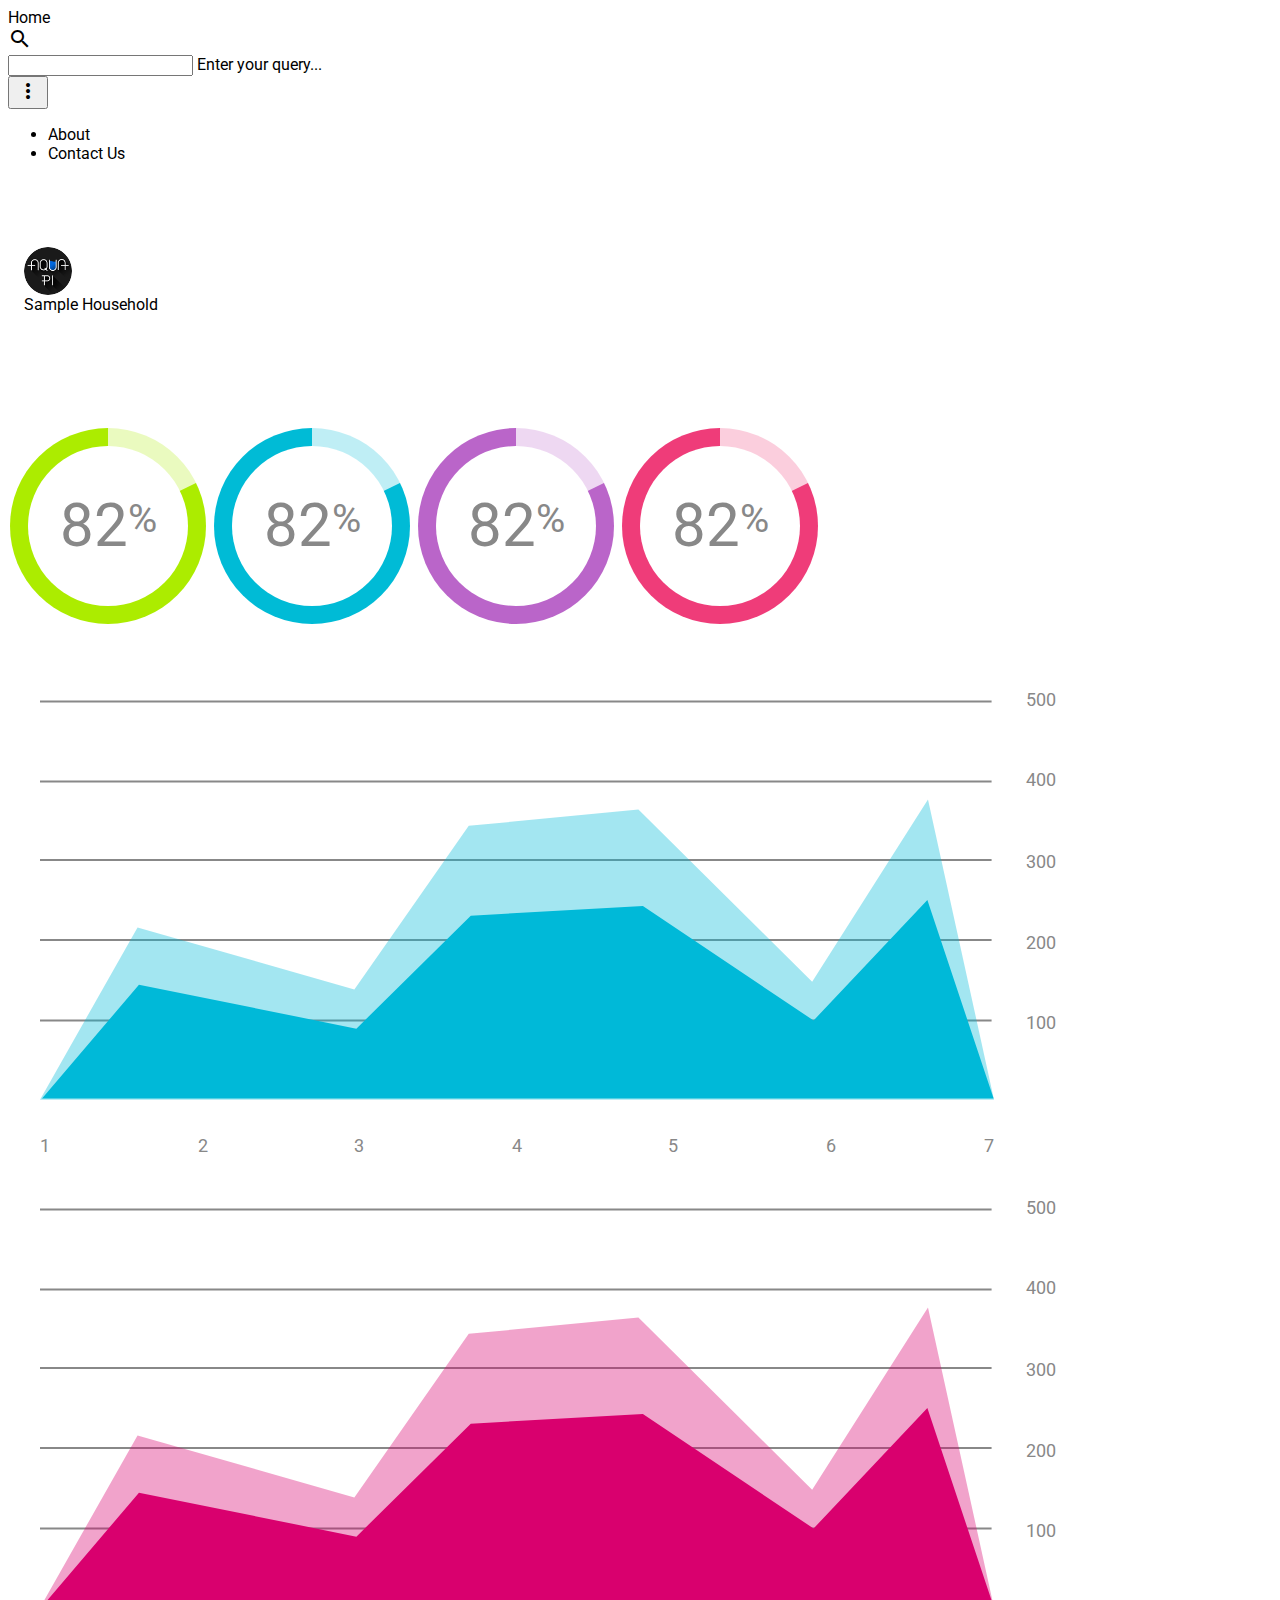
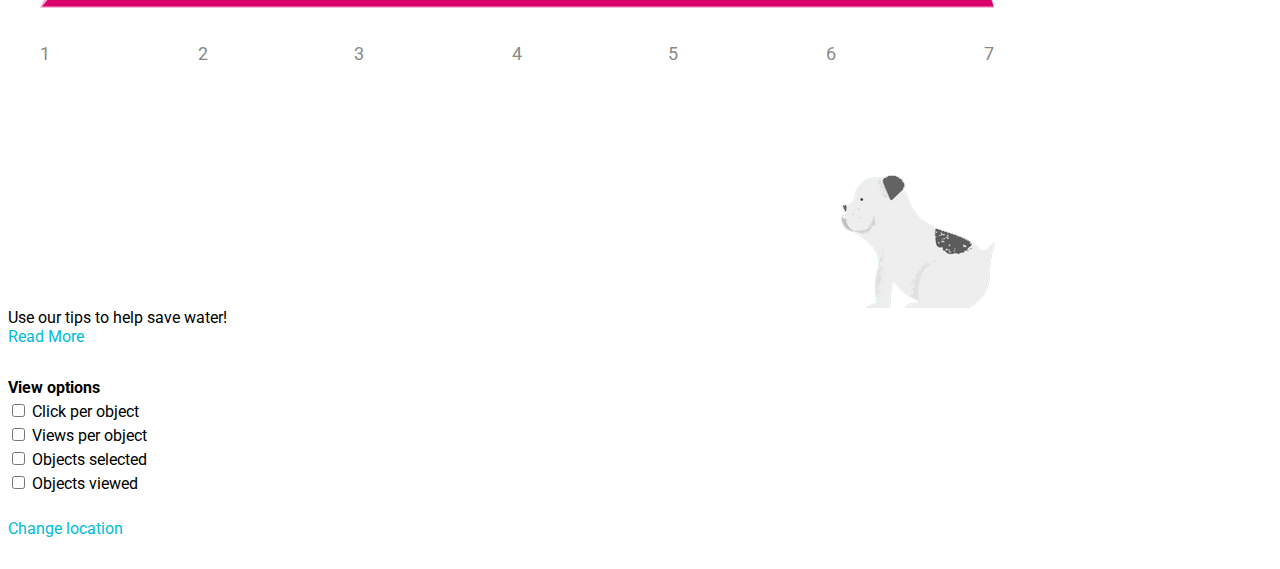
==== index.html @ ea52eded "Upload content created so far" ====
<!doctype html>
<html lang="en">
  <head>
    <meta charset="utf-8">
    <meta http-equiv="X-UA-Compatible" content="IE=edge">
    <meta name="description" content="A front-end template that helps you build fast, modern mobile web apps.">
    <meta name="viewport" content="width=device-width, initial-scale=1.0, minimum-scale=1.0">
    <title>Material Design Lite</title>

    <!-- Add to homescreen for Chrome on Android -->
    <meta name="mobile-web-app-capable" content="yes">
    <link rel="icon" sizes="192x192" href="images/android-desktop.png">

    <!-- Add to homescreen for Safari on iOS -->
    <meta name="apple-mobile-web-app-capable" content="yes">
    <meta name="apple-mobile-web-app-status-bar-style" content="black">
    <meta name="apple-mobile-web-app-title" content="Material Design Lite">
    <link rel="apple-touch-icon-precomposed" href="images/ios-desktop.png">

    <!-- Tile icon for Win8 (144x144 + tile color) -->
    <meta name="msapplication-TileImage" content="images/touch/ms-touch-icon-144x144-precomposed.png">
    <meta name="msapplication-TileColor" content="#3372DF">

    <link rel="shortcut icon" href="images/favicon.png">

    <!-- SEO: If your mobile URL is different from the desktop URL, add a canonical link to the desktop page https://developers.google.com/webmasters/smartphone-sites/feature-phones -->
    <!--
    <link rel="canonical" href="http://www.example.com/">
    -->

    <link rel="stylesheet" href="https://fonts.googleapis.com/css?family=Roboto:regular,bold,italic,thin,light,bolditalic,black,medium&amp;lang=en">
    <link rel="stylesheet" href="https://fonts.googleapis.com/icon?family=Material+Icons">
    <link rel="stylesheet" href="https://code.getmdl.io/1.3.0/material.cyan-light_blue.min.css">
    <link rel="stylesheet" href="styles.css">
    <style>
    #view-source {
      position: fixed;
      display: block;
      right: 0;
      bottom: 0;
      margin-right: 40px;
      margin-bottom: 40px;
      z-index: 900;
    }
    </style>
  </head>
  <body>
    <div class="demo-layout mdl-layout mdl-js-layout mdl-layout--fixed-drawer mdl-layout--fixed-header">
      <header class="demo-header mdl-layout__header mdl-color--grey-100 mdl-color-text--grey-600">
        <div class="mdl-layout__header-row">
          <span class="mdl-layout-title">Home</span>
          <div class="mdl-layout-spacer"></div>
          <div class="mdl-textfield mdl-js-textfield mdl-textfield--expandable">
            <label class="mdl-button mdl-js-button mdl-button--icon" for="search">
              <i class="material-icons">search</i>
            </label>
            <div class="mdl-textfield__expandable-holder">
              <input class="mdl-textfield__input" type="text" id="search">
              <label class="mdl-textfield__label" for="search">Enter your query...</label>
            </div>
          </div>
          <button class="mdl-button mdl-js-button mdl-js-ripple-effect mdl-button--icon" id="hdrbtn">
            <i class="material-icons">more_vert</i>
          </button>
          <ul class="mdl-menu mdl-js-menu mdl-js-ripple-effect mdl-menu--bottom-right" for="hdrbtn">
            <li class="mdl-menu__item">About</li>
            <li class="mdl-menu__item">Contact Us</li>
          </ul>
        </div>
      </header>
      <div class="demo-drawer mdl-layout__drawer mdl-color--blue-grey-900 mdl-color-text--blue-grey-50">
        <header class="demo-drawer-header">
          <img src="images/logo-round.png" class="demo-avatar">
          <div class="demo-avatar-dropdown">
            <span>Sample Household</span>
          </div>
        </header>
        <nav class="demo-navigation mdl-navigation mdl-color--blue-grey-800">
          <a class="mdl-navigation__link" href=""><i class="mdl-color-text--blue-grey-400 material-icons" role="presentation">home</i>Overview</a>
          <a class="mdl-navigation__link" href=""><i class="mdl-color-text--blue-grey-400 material-icons" role="presentation">inbox</i>Messages</a>
          <a class="mdl-navigation__link" href=""><i class="mdl-color-text--blue-grey-400 material-icons" role="presentation">flag</i>Updates</a>
          <div class="mdl-layout-spacer"></div>
          <a class="mdl-navigation__link" href=""><i class="mdl-color-text--blue-grey-400 material-icons" role="presentation">help_outline</i><span class="visuallyhidden">Help</span></a>
        </nav>
      </div>
      <main class="mdl-layout__content mdl-color--grey-100">
        <div class="mdl-grid demo-content">
          <div class="demo-charts mdl-color--white mdl-shadow--2dp mdl-cell mdl-cell--12-col mdl-grid">
            <svg fill="currentColor" width="200px" height="200px" viewBox="0 0 1 1" class="demo-chart mdl-cell mdl-cell--4-col mdl-cell--3-col-desktop">
              <use xlink:href="#piechart" mask="url(#piemask)" />
              <text x="0.5" y="0.5" font-family="Roboto" font-size="0.3" fill="#888" text-anchor="middle" dy="0.1">82<tspan font-size="0.2" dy="-0.07">%</tspan></text>
            </svg>
            <svg fill="currentColor" width="200px" height="200px" viewBox="0 0 1 1" class="demo-chart mdl-cell mdl-cell--4-col mdl-cell--3-col-desktop">
              <use xlink:href="#piechart" mask="url(#piemask)" />
              <text x="0.5" y="0.5" font-family="Roboto" font-size="0.3" fill="#888" text-anchor="middle" dy="0.1">82<tspan dy="-0.07" font-size="0.2">%</tspan></text>
            </svg>
            <svg fill="currentColor" width="200px" height="200px" viewBox="0 0 1 1" class="demo-chart mdl-cell mdl-cell--4-col mdl-cell--3-col-desktop">
              <use xlink:href="#piechart" mask="url(#piemask)" />
              <text x="0.5" y="0.5" font-family="Roboto" font-size="0.3" fill="#888" text-anchor="middle" dy="0.1">82<tspan dy="-0.07" font-size="0.2">%</tspan></text>
            </svg>
            <svg fill="currentColor" width="200px" height="200px" viewBox="0 0 1 1" class="demo-chart mdl-cell mdl-cell--4-col mdl-cell--3-col-desktop">
              <use xlink:href="#piechart" mask="url(#piemask)" />
              <text x="0.5" y="0.5" font-family="Roboto" font-size="0.3" fill="#888" text-anchor="middle" dy="0.1">82<tspan dy="-0.07" font-size="0.2">%</tspan></text>
            </svg>
          </div>
          <div class="demo-graphs mdl-shadow--2dp mdl-color--white mdl-cell mdl-cell--8-col">
            <svg fill="currentColor" viewBox="0 0 500 250" class="demo-graph">
              <use xlink:href="#chart" />
            </svg>
            <svg fill="currentColor" viewBox="0 0 500 250" class="demo-graph">
              <use xlink:href="#chart" />
            </svg>
          </div>
          <div class="demo-cards mdl-cell mdl-cell--4-col mdl-cell--8-col-tablet mdl-grid mdl-grid--no-spacing">
            <div class="demo-updates mdl-card mdl-shadow--2dp mdl-cell mdl-cell--4-col mdl-cell--4-col-tablet mdl-cell--12-col-desktop">
              <div class="mdl-card__title mdl-card--expand mdl-color--teal-300">
                <h2 class="mdl-card__title-text">Tips</h2>
              </div>
              <div class="mdl-card__supporting-text mdl-color-text--grey-600">
                Use our tips to help save water!
              </div>
              <div class="mdl-card__actions mdl-card--border">
                <a href="#" class="mdl-button mdl-js-button mdl-js-ripple-effect">Read More</a>
              </div>
            </div>
            <div class="demo-separator mdl-cell--1-col"></div>
            <div class="demo-options mdl-card mdl-color--deep-purple-500 mdl-shadow--2dp mdl-cell mdl-cell--4-col mdl-cell--3-col-tablet mdl-cell--12-col-desktop">
              <div class="mdl-card__supporting-text mdl-color-text--blue-grey-50">
                <h3>View options</h3>
                <ul>
                  <li>
                    <label for="chkbox1" class="mdl-checkbox mdl-js-checkbox mdl-js-ripple-effect">
                      <input type="checkbox" id="chkbox1" class="mdl-checkbox__input">
                      <span class="mdl-checkbox__label">Click per object</span>
                    </label>
                  </li>
                  <li>
                    <label for="chkbox2" class="mdl-checkbox mdl-js-checkbox mdl-js-ripple-effect">
                      <input type="checkbox" id="chkbox2" class="mdl-checkbox__input">
                      <span class="mdl-checkbox__label">Views per object</span>
                    </label>
                  </li>
                  <li>
                    <label for="chkbox3" class="mdl-checkbox mdl-js-checkbox mdl-js-ripple-effect">
                      <input type="checkbox" id="chkbox3" class="mdl-checkbox__input">
                      <span class="mdl-checkbox__label">Objects selected</span>
                    </label>
                  </li>
                  <li>
                    <label for="chkbox4" class="mdl-checkbox mdl-js-checkbox mdl-js-ripple-effect">
                      <input type="checkbox" id="chkbox4" class="mdl-checkbox__input">
                      <span class="mdl-checkbox__label">Objects viewed</span>
                    </label>
                  </li>
                </ul>
              </div>
              <div class="mdl-card__actions mdl-card--border">
                <a href="#" class="mdl-button mdl-js-button mdl-js-ripple-effect mdl-color-text--blue-grey-50">Change location</a>
                <div class="mdl-layout-spacer"></div>
                <i class="material-icons">location_on</i>
              </div>
            </div>
          </div>
        </div>
      </main>
    </div>
      <svg xmlns="http://www.w3.org/2000/svg" xmlns:xlink="http://www.w3.org/1999/xlink" version="1.1" style="position: fixed; left: -1000px; height: -1000px;">
        <defs>
          <mask id="piemask" maskContentUnits="objectBoundingBox">
            <circle cx=0.5 cy=0.5 r=0.49 fill="white" />
            <circle cx=0.5 cy=0.5 r=0.40 fill="black" />
          </mask>
          <g id="piechart">
            <circle cx=0.5 cy=0.5 r=0.5 />
            <path d="M 0.5 0.5 0.5 0 A 0.5 0.5 0 0 1 0.95 0.28 z" stroke="none" fill="rgba(255, 255, 255, 0.75)" />
          </g>
        </defs>
      </svg>
      <svg version="1.1" xmlns="http://www.w3.org/2000/svg" xmlns:xlink="http://www.w3.org/1999/xlink" viewBox="0 0 500 250" style="position: fixed; left: -1000px; height: -1000px;">
        <defs>
          <g id="chart">
            <g id="Gridlines">
              <line fill="#888888" stroke="#888888" stroke-miterlimit="10" x1="0" y1="27.3" x2="468.3" y2="27.3" />
              <line fill="#888888" stroke="#888888" stroke-miterlimit="10" x1="0" y1="66.7" x2="468.3" y2="66.7" />
              <line fill="#888888" stroke="#888888" stroke-miterlimit="10" x1="0" y1="105.3" x2="468.3" y2="105.3" />
              <line fill="#888888" stroke="#888888" stroke-miterlimit="10" x1="0" y1="144.7" x2="468.3" y2="144.7" />
              <line fill="#888888" stroke="#888888" stroke-miterlimit="10" x1="0" y1="184.3" x2="468.3" y2="184.3" />
            </g>
            <g id="Numbers">
              <text transform="matrix(1 0 0 1 485 29.3333)" fill="#888888" font-family="'Roboto'" font-size="9">500</text>
              <text transform="matrix(1 0 0 1 485 69)" fill="#888888" font-family="'Roboto'" font-size="9">400</text>
              <text transform="matrix(1 0 0 1 485 109.3333)" fill="#888888" font-family="'Roboto'" font-size="9">300</text>
              <text transform="matrix(1 0 0 1 485 149)" fill="#888888" font-family="'Roboto'" font-size="9">200</text>
              <text transform="matrix(1 0 0 1 485 188.3333)" fill="#888888" font-family="'Roboto'" font-size="9">100</text>
              <text transform="matrix(1 0 0 1 0 249.0003)" fill="#888888" font-family="'Roboto'" font-size="9">1</text>
              <text transform="matrix(1 0 0 1 78 249.0003)" fill="#888888" font-family="'Roboto'" font-size="9">2</text>
              <text transform="matrix(1 0 0 1 154.6667 249.0003)" fill="#888888" font-family="'Roboto'" font-size="9">3</text>
              <text transform="matrix(1 0 0 1 232.1667 249.0003)" fill="#888888" font-family="'Roboto'" font-size="9">4</text>
              <text transform="matrix(1 0 0 1 309 249.0003)" fill="#888888" font-family="'Roboto'" font-size="9">5</text>
              <text transform="matrix(1 0 0 1 386.6667 249.0003)" fill="#888888" font-family="'Roboto'" font-size="9">6</text>
              <text transform="matrix(1 0 0 1 464.3333 249.0003)" fill="#888888" font-family="'Roboto'" font-size="9">7</text>
            </g>
            <g id="Layer_5">
              <polygon opacity="0.36" stroke-miterlimit="10" points="0,223.3 48,138.5 154.7,169 211,88.5
              294.5,80.5 380,165.2 437,75.5 469.5,223.3 	"/>
            </g>
            <g id="Layer_4">
              <polygon stroke-miterlimit="10" points="469.3,222.7 1,222.7 48.7,166.7 155.7,188.3 212,132.7
              296.7,128 380.7,184.3 436.7,125 	"/>
            </g>
          </g>
        </defs>
      </svg>
    <script src="https://code.getmdl.io/1.3.0/material.min.js"></script>
  </body>
</html>
---- styles.css ----
html, body {
  font-family: 'Roboto', 'Helvetica', sans-serif;
}
.demo-avatar {
  width: 48px;
  height: 48px;
  border-radius: 24px;
}
.demo-layout .mdl-layout__header .mdl-layout__drawer-button {
  color: rgba(0, 0, 0, 0.54);
}
.mdl-layout__drawer .avatar {
  margin-bottom: 16px;
}
.demo-drawer {
  border: none;
}
/* iOS Safari specific workaround */
.demo-drawer .mdl-menu__container {
  z-index: -1;
}
.demo-drawer .demo-navigation {
  z-index: -2;
}
/* END iOS Safari specific workaround */
.demo-drawer .mdl-menu .mdl-menu__item {
  display: -webkit-flex;
  display: -ms-flexbox;
  display: flex;
  -webkit-align-items: center;
      -ms-flex-align: center;
          align-items: center;
}
.demo-drawer-header {
  box-sizing: border-box;
  display: -webkit-flex;
  display: -ms-flexbox;
  display: flex;
  -webkit-flex-direction: column;
      -ms-flex-direction: column;
          flex-direction: column;
  -webkit-justify-content: flex-end;
      -ms-flex-pack: end;
          justify-content: flex-end;
  padding: 16px;
  height: 151px;
}
.demo-avatar-dropdown {
  display: -webkit-flex;
  display: -ms-flexbox;
  display: flex;
  position: relative;
  -webkit-flex-direction: row;
      -ms-flex-direction: row;
          flex-direction: row;
  -webkit-align-items: center;
      -ms-flex-align: center;
          align-items: center;
  width: 100%;
}

.demo-navigation {
  -webkit-flex-grow: 1;
      -ms-flex-positive: 1;
          flex-grow: 1;
}
.demo-layout .demo-navigation .mdl-navigation__link {
  display: -webkit-flex !important;
  display: -ms-flexbox !important;
  display: flex !important;
  -webkit-flex-direction: row;
      -ms-flex-direction: row;
          flex-direction: row;
  -webkit-align-items: center;
      -ms-flex-align: center;
          align-items: center;
  color: rgba(255, 255, 255, 0.56);
  font-weight: 500;
}
.demo-layout .demo-navigation .mdl-navigation__link:hover {
  background-color: #00BCD4;
  color: #37474F;
}
.demo-navigation .mdl-navigation__link .material-icons {
  font-size: 24px;
  color: rgba(255, 255, 255, 0.56);
  margin-right: 32px;
}

.demo-content {
  max-width: 1080px;
}

.demo-charts {
  -webkit-align-items: center;
      -ms-flex-align: center;
          align-items: center;
}
.demo-chart:nth-child(1) {
  color: #ACEC00;
}
.demo-chart:nth-child(2) {
  color: #00BBD6;
}
.demo-chart:nth-child(3) {
  color: #BA65C9;
}
.demo-chart:nth-child(4) {
  color: #EF3C79;
}
.demo-graphs {
  padding: 16px 32px;
  display: -webkit-flex;
  display: -ms-flexbox;
  display: flex;
  -webkit-flex-direction: column;
      -ms-flex-direction: column;
          flex-direction: column;
  -webkit-align-items: stretch;
      -ms-flex-align: stretch;
          align-items: stretch;
}
/* TODO: Find a proper solution to have the graphs
 * not float around outside their container in IE10/11.
 * Using a browserhacks.com solution for now.
 */
_:-ms-input-placeholder, :root .demo-graphs {
  min-height: 664px;
}
_:-ms-input-placeholder, :root .demo-graph {
  max-height: 300px;
}
/* TODO end */
.demo-graph:nth-child(1) {
  color: #00b9d8;
}
.demo-graph:nth-child(2) {
  color: #d9006e;
}

.demo-cards {
  -webkit-align-items: flex-start;
      -ms-flex-align: start;
          align-items: flex-start;
  -webkit-align-content: flex-start;
      -ms-flex-line-pack: start;
          align-content: flex-start;
}
.demo-cards .demo-separator {
  height: 32px;
}
.demo-cards .mdl-card__title.mdl-card__title {
  color: white;
  font-size: 24px;
  font-weight: 400;
}
.demo-cards ul {
  padding: 0;
}
.demo-cards h3 {
  font-size: 1em;
}
.demo-updates .mdl-card__title {
  min-height: 200px;
  background-image: url('images/dog.png');
  background-position: 90% 100%;
  background-repeat: no-repeat;
}
.demo-cards .mdl-card__actions a {
  color: #00BCD4;
  text-decoration: none;
}

.demo-options h3 {
  margin: 0;
}
.demo-options .mdl-checkbox__box-outline {
  border-color: rgba(255, 255, 255, 0.89);
}
.demo-options ul {
  margin: 0;
  list-style-type: none;
}
.demo-options li {
  margin: 4px 0;
}
.demo-options .material-icons {
  color: rgba(255, 255, 255, 0.89);
}
.demo-options .mdl-card__actions {
  height: 64px;
  display: -webkit-flex;
  display: -ms-flexbox;
  display: flex;
  box-sizing: border-box;
  -webkit-align-items: center;
      -ms-flex-align: center;
          align-items: center;
}
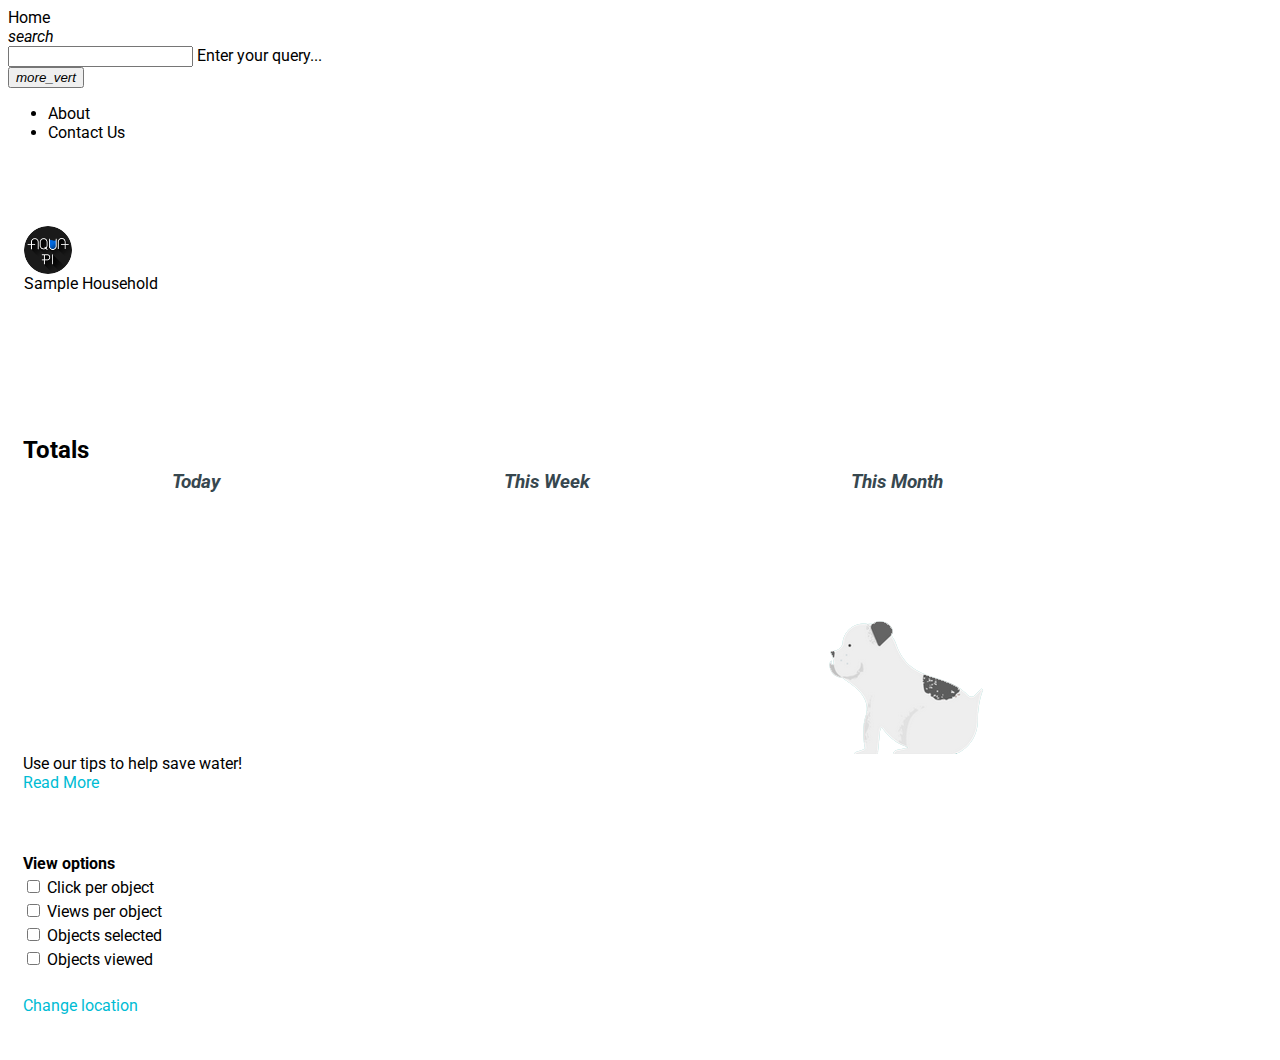
==== commit 5debda1a: "Update branding & charts Change website URL, change branding from AquaPi to Traqua, and update chart" ====
--- a/index.html
+++ b/index.html
@@ -1,216 +1,277 @@
-<!doctype html>
+<!DOCTYPE html>
 <html lang="en">
-  <head>
-    <meta charset="utf-8">
-    <meta http-equiv="X-UA-Compatible" content="IE=edge">
-    <meta name="description" content="A front-end template that helps you build fast, modern mobile web apps.">
-    <meta name="viewport" content="width=device-width, initial-scale=1.0, minimum-scale=1.0">
-    <title>Material Design Lite</title>
-
-    <!-- Add to homescreen for Chrome on Android -->
-    <meta name="mobile-web-app-capable" content="yes">
-    <link rel="icon" sizes="192x192" href="images/android-desktop.png">
-
-    <!-- Add to homescreen for Safari on iOS -->
-    <meta name="apple-mobile-web-app-capable" content="yes">
-    <meta name="apple-mobile-web-app-status-bar-style" content="black">
-    <meta name="apple-mobile-web-app-title" content="Material Design Lite">
-    <link rel="apple-touch-icon-precomposed" href="images/ios-desktop.png">
-
-    <!-- Tile icon for Win8 (144x144 + tile color) -->
-    <meta name="msapplication-TileImage" content="images/touch/ms-touch-icon-144x144-precomposed.png">
-    <meta name="msapplication-TileColor" content="#3372DF">
-
-    <link rel="shortcut icon" href="images/favicon.png">
-
-    <!-- SEO: If your mobile URL is different from the desktop URL, add a canonical link to the desktop page https://developers.google.com/webmasters/smartphone-sites/feature-phones -->
-    <!--
-    <link rel="canonical" href="http://www.example.com/">
-    -->
-
-    <link rel="stylesheet" href="https://fonts.googleapis.com/css?family=Roboto:regular,bold,italic,thin,light,bolditalic,black,medium&amp;lang=en">
-    <link rel="stylesheet" href="https://fonts.googleapis.com/icon?family=Material+Icons">
-    <link rel="stylesheet" href="https://code.getmdl.io/1.3.0/material.cyan-light_blue.min.css">
-    <link rel="stylesheet" href="styles.css">
-    <style>
-    #view-source {
-      position: fixed;
-      display: block;
-      right: 0;
-      bottom: 0;
-      margin-right: 40px;
-      margin-bottom: 40px;
-      z-index: 900;
-    }
-    </style>
-  </head>
-  <body>
-    <div class="demo-layout mdl-layout mdl-js-layout mdl-layout--fixed-drawer mdl-layout--fixed-header">
-      <header class="demo-header mdl-layout__header mdl-color--grey-100 mdl-color-text--grey-600">
-        <div class="mdl-layout__header-row">
-          <span class="mdl-layout-title">Home</span>
-          <div class="mdl-layout-spacer"></div>
-          <div class="mdl-textfield mdl-js-textfield mdl-textfield--expandable">
-            <label class="mdl-button mdl-js-button mdl-button--icon" for="search">
-              <i class="material-icons">search</i>
-            </label>
-            <div class="mdl-textfield__expandable-holder">
-              <input class="mdl-textfield__input" type="text" id="search">
-              <label class="mdl-textfield__label" for="search">Enter your query...</label>
+    <head>
+        <meta charset="utf-8">
+        <meta http-equiv="X-UA-Compatible" content="IE=edge">
+        <meta name="viewport" content="width=device-width, initial-scale=1, minimum-scale=1.0">
+        <meta name="description" content="Demo webpage from AquaPi">
+        <title>Water Usage | AquaPi</title>
+
+        <!-- Add to homescreen for Chrome on Android -->
+        <meta name="mobile-web-app-capable" content="yes">
+        <link rel="icon" sizes="192x192" href="/images/logo-round.png">
+
+        <!-- Add to homescreen for Safari on iOS -->
+        <meta name="apple-mobile-web-app-capable" content="yes">
+        <meta name="apple-mobile-web-app-status-bar-style" content="black">
+        <meta name="apple-mobile-web-app-title" content="AquaPi">
+        <link rel="apple-touch-icon-precomposed" href="/images/logo-round.png">
+
+        <!-- Tile icon for Win8 (144x144 + tile color) -->
+        <meta name="msapplication-TileImage" content="/images/logo-square.png">
+        <meta name="msapplication-TileColor" content="#3372DF">
+
+        <link rel="shortcut icon" href="/images/logo-round.png">
+
+        <link rel="stylesheet" href="https://fonts.googleapis.com/css?family=Roboto:regular,bold,italic,thin,light,bolditalic,black,medium&amp;lang=en">
+        <link rel="stylesheet" href="/assets/material_icons.css">
+        <link rel="stylesheet" href="/assets/material-theme.min.css">
+        <link rel="stylesheet" href="/styles.css">
+
+        <script src="/assets/jquery.min.js"></script>
+        <script src="/assets/jquery.csv.min.js"></script>
+        <script src="/assets/morris.min.js"></script>
+        <script src="/assets/raphael.min.js"></script>
+        <link rel="stylesheet" href="/assets/morris.css">
+
+        <script src="/assets/rates-charts.js"></script>
+        <script src="/assets/totals-charts.js"></script>
+    </head>
+    <body>
+        <div class="demo-layout mdl-layout mdl-js-layout mdl-layout--fixed-drawer mdl-layout--fixed-header">
+            <header class="demo-header mdl-layout__header mdl-color--grey-100 mdl-color-text--grey-600">
+                <div class="mdl-layout__header-row">
+                    <span class="mdl-layout-title">Home</span>
+                    <div class="mdl-layout-spacer"></div>
+                    <div class="mdl-textfield mdl-js-textfield mdl-textfield--expandable">
+                        <label class="mdl-button mdl-js-button mdl-button--icon" for="search">
+                            <i class="material-icons">search</i>
+                        </label>
+                        <div class="mdl-textfield__expandable-holder">
+                            <input class="mdl-textfield__input" type="text" id="search">
+                            <label class="mdl-textfield__label" for="search">Enter your query...</label>
+                        </div>
+                    </div>
+                    <button class="mdl-button mdl-js-button mdl-js-ripple-effect mdl-button--icon" id="hdrbtn">
+                        <i class="material-icons">more_vert</i>
+                    </button>
+                    <ul class="mdl-menu mdl-js-menu mdl-js-ripple-effect mdl-menu--bottom-right" for="hdrbtn">
+                        <li class="mdl-menu__item">About</li>
+                        <li class="mdl-menu__item">Contact Us</li>
+                    </ul>
+                </div>
+            </header>
+            <div class="demo-drawer mdl-layout__drawer mdl-color--blue-grey-900 mdl-color-text--blue-grey-50">
+                <header class="demo-drawer-header">
+                    <img src="images/logo-round.png" class="demo-avatar">
+                    <div class="demo-avatar-dropdown">
+                        <span>Sample Household</span>
+                    </div>
+                </header>
+                <!-- TODO: change class name -->
+                <nav class="demo-navigation mdl-navigation mdl-color--blue-grey-800">
+                    <a class="mdl-navigation__link" href="#"><i class="mdl-color-text--blue-grey-400 material-icons" role="presentation">home</i>Overview</a>
+                    <a class="mdl-navigation__link" href="#"><i class="mdl-color-text--blue-grey-400 material-icons" role="presentation">inbox</i>Messages</a>
+                    <a class="mdl-navigation__link" href="#"><i class="mdl-color-text--blue-grey-400 material-icons" role="presentation">flag</i>Updates</a>
+                    <div class="mdl-layout-spacer"></div>
+                    <a class="mdl-navigation__link" href="#"><i class="mdl-color-text--blue-grey-400 material-icons" role="presentation">help_outline</i><span class="visuallyhidden">Help</span></a>
+                </nav>
             </div>
-          </div>
-          <button class="mdl-button mdl-js-button mdl-js-ripple-effect mdl-button--icon" id="hdrbtn">
-            <i class="material-icons">more_vert</i>
-          </button>
-          <ul class="mdl-menu mdl-js-menu mdl-js-ripple-effect mdl-menu--bottom-right" for="hdrbtn">
-            <li class="mdl-menu__item">About</li>
-            <li class="mdl-menu__item">Contact Us</li>
-          </ul>
+            <main class="mdl-layout__content mdl-color--grey-100">
+                <div class="mdl-grid demo-content">
+                    <div class="demo-charts mdl-color--white mdl-shadow--2dp mdl-cell mdl-cell--12-col mdl-card" id="totals-charts">
+                        <!-- CHARTS START -->
+                        <h2 class="chart-group-heading">Totals</h2>
+                        <div class="chart-container">
+                            <center><h3 class="chart-title">Today</h3></center>
+                            <div class="chart" id="global_daily_total"></div>
+                        </div>
+                        <div class="chart-container">
+                            <center><h3 class="chart-title">This Week</h3></center>
+                            <div class="chart" id="global_weekly_total"></div>
+                        </div>
+                        <div class="chart-container">
+                            <center><h3 class="chart-title">This Month</h3></center>
+                            <div class="chart" id="global_monthly_total"></div>
+                        </div>
+
+                        <style>
+                            .demo-layout .demo-navigation .mdl-navigation__link {
+                                -webkit-transition: background-color 1s, color 1s;
+                                transition: background-color 0.2s, color 0.2s;
+                            }
+                            .chart tspan {
+                                font-family: 'Roboto';
+                            }
+                            #totals-charts .chart-container {
+                                padding: 7px;
+                                display: inline-block;
+                                width: calc(33% - 14px);
+                            }
+                            .mdl-card {
+                                padding: 15px;
+                            }
+                            h1, h2, h3, h4, h5, h6 {
+                                margin: 0;
+                            }
+                            .chart-group-heading {
+                                margin: auto;
+                            }
+                            .chart-title {
+                                color: #37474f;
+                                font-style: italic;
+                                margin-bottom: -25px;
+                            }
+                        </style>
+
+                        <script>
+                            window.onload = function() {
+                                // only first doughnut chart initiation code is commented, as the code is the same for each one (apert from chart variable names)
+                                // retrieve data
+                                $.get("/totals/daily/global.csv", function(fileContent) {
+                                    // define chart
+                                    window.global_daily_total = Morris.Donut(getTotalsOptions(fileContent, 'global_daily_total'));
+                                    // define variable for currently selected segment (a number)
+                                    window.global_daily_total_currentSegment = { value: 0 };
+                                    // select iteam that will automatically be selected when chart is refreshed, if no other segments have been
+                                    // hovered over yet, to avoid unexpected segment selection alteration when chart refreshes for first time
+                                    window.global_daily_total.select(0);
+                                });
+                                $.get("/totals/weekly/global.csv", function(fileContent) {
+                                    window.global_weekly_total = Morris.Donut(getTotalsOptions(fileContent, 'global_weekly_total'));
+                                    window.global_weekly_total_currentSegment = { value: 0 };
+                                    window.global_weekly_total.select(0);
+                                });
+                                $.get("/totals/monthly/global.csv", function(fileContent) {
+                                    window.global_monthly_total = Morris.Donut(getTotalsOptions(fileContent, 'global_monthly_total'));
+                                    window.global_monthly_total_currentSegment = { value: 0 };
+                                    window.global_monthly_total.select(0);
+                                });
+
+                                // retrieve data
+                                $.get("/rates/daily/Bath.csv", function(fileContent) {
+                                    // define charttotals
+                                    window.Bath_daily_rate = Morris.Line(getRatesOptions(fileContent, 'Bath_daily_rate'));
+                                });
+
+                                // auto-update charts
+                                setInterval(function(){
+                                    updateTotals(window.global_daily_total, window.global_daily_total_currentSegment, "/totals/daily/global.csv");
+                                    updateTotals(window.global_weekly_total, window.global_weekly_total_currentSegment, "/totals/weekly/global.csv");
+                                    updateTotals(window.global_monthly_total, window.global_monthly_total_currentSegment, "/totals/monthly/global.csv");
+                                    updateRates(window.Bath_daily_rate, "/rates/daily/Bath.csv");
+                                },1000);
+                            }
+                        </script>
+
+                        <!-- CHARTS END -->
+                    </div>
+                    <div class="demo-graphs mdl-shadow--2dp mdl-color--white mdl-cell mdl-cell--8-col">
+
+                        <!-- LINE CHART START -->
+                        <div class="chart-container"><div class="chart" id="Bath_daily_rate"></div></div>
+                        <!-- LINE CHART END -->
+                    </div>
+                    <div class="demo-cards mdl-cell mdl-cell--4-col mdl-cell--8-col-tablet mdl-grid mdl-grid--no-spacing">
+                        <div class="demo-updates mdl-card mdl-shadow--2dp mdl-cell mdl-cell--4-col mdl-cell--4-col-tablet mdl-cell--12-col-desktop">
+                            <div class="mdl-card__title mdl-card--expand mdl-color--teal-300">
+                                <h2 class="mdl-card__title-text">Tips</h2>
+                            </div>
+                            <div class="mdl-card__supporting-text mdl-color-text--grey-600">
+                                Use our tips to help save water!
+                            </div>
+                            <div class="mdl-card__actions mdl-card--border">
+                                <a href="#" class="mdl-button mdl-js-button mdl-js-ripple-effect">Read More</a>
+                            </div>
+                        </div>
+                        <div class="demo-separator mdl-cell--1-col"></div>
+                        <div class="demo-options mdl-card mdl-color--deep-purple-500 mdl-shadow--2dp mdl-cell mdl-cell--4-col mdl-cell--3-col-tablet mdl-cell--12-col-desktop">
+                            <div class="mdl-card__supporting-text mdl-color-text--blue-grey-50">
+                                <h3>View options</h3>
+                                <ul>
+                                    <li>
+                                        <label for="chkbox1" class="mdl-checkbox mdl-js-checkbox mdl-js-ripple-effect">
+                                            <input type="checkbox" id="chkbox1" class="mdl-checkbox__input">
+                                            <span class="mdl-checkbox__label">Click per object</span>
+                                        </label>
+                                    </li>
+                                    <li>
+                                        <label for="chkbox2" class="mdl-checkbox mdl-js-checkbox mdl-js-ripple-effect">
+                                            <input type="checkbox" id="chkbox2" class="mdl-checkbox__input">
+                                            <span class="mdl-checkbox__label">Views per object</span>
+                                        </label>
+                                    </li>
+                                    <li>
+                                        <label for="chkbox3" class="mdl-checkbox mdl-js-checkbox mdl-js-ripple-effect">
+                                            <input type="checkbox" id="chkbox3" class="mdl-checkbox__input">
+                                            <span class="mdl-checkbox__label">Objects selected</span>
+                                        </label>
+                                    </li>
+                                    <li>
+                                        <label for="chkbox4" class="mdl-checkbox mdl-js-checkbox mdl-js-ripple-effect">
+                                            <input type="checkbox" id="chkbox4" class="mdl-checkbox__input">
+                                            <span class="mdl-checkbox__label">Objects viewed</span>
+                                        </label>
+                                    </li>
+                                </ul>
+                            </div>
+                            <div class="mdl-card__actions mdl-card--border">
+                                <a href="#" class="mdl-button mdl-js-button mdl-js-ripple-effect mdl-color-text--blue-grey-50">Change location</a>
+                                <div class="mdl-layout-spacer"></div>
+                                <i class="material-icons">location_on</i>
+                            </div>
+                        </div>
+                    </div>
+                </div>
+            </main>
         </div>
-      </header>
-      <div class="demo-drawer mdl-layout__drawer mdl-color--blue-grey-900 mdl-color-text--blue-grey-50">
-        <header class="demo-drawer-header">
-          <img src="images/logo-round.png" class="demo-avatar">
-          <div class="demo-avatar-dropdown">
-            <span>Sample Household</span>
-          </div>
-        </header>
-        <nav class="demo-navigation mdl-navigation mdl-color--blue-grey-800">
-          <a class="mdl-navigation__link" href=""><i class="mdl-color-text--blue-grey-400 material-icons" role="presentation">home</i>Overview</a>
-          <a class="mdl-navigation__link" href=""><i class="mdl-color-text--blue-grey-400 material-icons" role="presentation">inbox</i>Messages</a>
-          <a class="mdl-navigation__link" href=""><i class="mdl-color-text--blue-grey-400 material-icons" role="presentation">flag</i>Updates</a>
-          <div class="mdl-layout-spacer"></div>
-          <a class="mdl-navigation__link" href=""><i class="mdl-color-text--blue-grey-400 material-icons" role="presentation">help_outline</i><span class="visuallyhidden">Help</span></a>
-        </nav>
-      </div>
-      <main class="mdl-layout__content mdl-color--grey-100">
-        <div class="mdl-grid demo-content">
-          <div class="demo-charts mdl-color--white mdl-shadow--2dp mdl-cell mdl-cell--12-col mdl-grid">
-            <svg fill="currentColor" width="200px" height="200px" viewBox="0 0 1 1" class="demo-chart mdl-cell mdl-cell--4-col mdl-cell--3-col-desktop">
-              <use xlink:href="#piechart" mask="url(#piemask)" />
-              <text x="0.5" y="0.5" font-family="Roboto" font-size="0.3" fill="#888" text-anchor="middle" dy="0.1">82<tspan font-size="0.2" dy="-0.07">%</tspan></text>
-            </svg>
-            <svg fill="currentColor" width="200px" height="200px" viewBox="0 0 1 1" class="demo-chart mdl-cell mdl-cell--4-col mdl-cell--3-col-desktop">
-              <use xlink:href="#piechart" mask="url(#piemask)" />
-              <text x="0.5" y="0.5" font-family="Roboto" font-size="0.3" fill="#888" text-anchor="middle" dy="0.1">82<tspan dy="-0.07" font-size="0.2">%</tspan></text>
-            </svg>
-            <svg fill="currentColor" width="200px" height="200px" viewBox="0 0 1 1" class="demo-chart mdl-cell mdl-cell--4-col mdl-cell--3-col-desktop">
-              <use xlink:href="#piechart" mask="url(#piemask)" />
-              <text x="0.5" y="0.5" font-family="Roboto" font-size="0.3" fill="#888" text-anchor="middle" dy="0.1">82<tspan dy="-0.07" font-size="0.2">%</tspan></text>
-            </svg>
-            <svg fill="currentColor" width="200px" height="200px" viewBox="0 0 1 1" class="demo-chart mdl-cell mdl-cell--4-col mdl-cell--3-col-desktop">
-              <use xlink:href="#piechart" mask="url(#piemask)" />
-              <text x="0.5" y="0.5" font-family="Roboto" font-size="0.3" fill="#888" text-anchor="middle" dy="0.1">82<tspan dy="-0.07" font-size="0.2">%</tspan></text>
-            </svg>
-          </div>
-          <div class="demo-graphs mdl-shadow--2dp mdl-color--white mdl-cell mdl-cell--8-col">
-            <svg fill="currentColor" viewBox="0 0 500 250" class="demo-graph">
-              <use xlink:href="#chart" />
-            </svg>
-            <svg fill="currentColor" viewBox="0 0 500 250" class="demo-graph">
-              <use xlink:href="#chart" />
-            </svg>
-          </div>
-          <div class="demo-cards mdl-cell mdl-cell--4-col mdl-cell--8-col-tablet mdl-grid mdl-grid--no-spacing">
-            <div class="demo-updates mdl-card mdl-shadow--2dp mdl-cell mdl-cell--4-col mdl-cell--4-col-tablet mdl-cell--12-col-desktop">
-              <div class="mdl-card__title mdl-card--expand mdl-color--teal-300">
-                <h2 class="mdl-card__title-text">Tips</h2>
-              </div>
-              <div class="mdl-card__supporting-text mdl-color-text--grey-600">
-                Use our tips to help save water!
-              </div>
-              <div class="mdl-card__actions mdl-card--border">
-                <a href="#" class="mdl-button mdl-js-button mdl-js-ripple-effect">Read More</a>
-              </div>
-            </div>
-            <div class="demo-separator mdl-cell--1-col"></div>
-            <div class="demo-options mdl-card mdl-color--deep-purple-500 mdl-shadow--2dp mdl-cell mdl-cell--4-col mdl-cell--3-col-tablet mdl-cell--12-col-desktop">
-              <div class="mdl-card__supporting-text mdl-color-text--blue-grey-50">
-                <h3>View options</h3>
-                <ul>
-                  <li>
-                    <label for="chkbox1" class="mdl-checkbox mdl-js-checkbox mdl-js-ripple-effect">
-                      <input type="checkbox" id="chkbox1" class="mdl-checkbox__input">
-                      <span class="mdl-checkbox__label">Click per object</span>
-                    </label>
-                  </li>
-                  <li>
-                    <label for="chkbox2" class="mdl-checkbox mdl-js-checkbox mdl-js-ripple-effect">
-                      <input type="checkbox" id="chkbox2" class="mdl-checkbox__input">
-                      <span class="mdl-checkbox__label">Views per object</span>
-                    </label>
-                  </li>
-                  <li>
-                    <label for="chkbox3" class="mdl-checkbox mdl-js-checkbox mdl-js-ripple-effect">
-                      <input type="checkbox" id="chkbox3" class="mdl-checkbox__input">
-                      <span class="mdl-checkbox__label">Objects selected</span>
-                    </label>
-                  </li>
-                  <li>
-                    <label for="chkbox4" class="mdl-checkbox mdl-js-checkbox mdl-js-ripple-effect">
-                      <input type="checkbox" id="chkbox4" class="mdl-checkbox__input">
-                      <span class="mdl-checkbox__label">Objects viewed</span>
-                    </label>
-                  </li>
-                </ul>
-              </div>
-              <div class="mdl-card__actions mdl-card--border">
-                <a href="#" class="mdl-button mdl-js-button mdl-js-ripple-effect mdl-color-text--blue-grey-50">Change location</a>
-                <div class="mdl-layout-spacer"></div>
-                <i class="material-icons">location_on</i>
-              </div>
-            </div>
-          </div>
-        </div>
-      </main>
-    </div>
-      <svg xmlns="http://www.w3.org/2000/svg" xmlns:xlink="http://www.w3.org/1999/xlink" version="1.1" style="position: fixed; left: -1000px; height: -1000px;">
-        <defs>
-          <mask id="piemask" maskContentUnits="objectBoundingBox">
-            <circle cx=0.5 cy=0.5 r=0.49 fill="white" />
-            <circle cx=0.5 cy=0.5 r=0.40 fill="black" />
-          </mask>
-          <g id="piechart">
-            <circle cx=0.5 cy=0.5 r=0.5 />
-            <path d="M 0.5 0.5 0.5 0 A 0.5 0.5 0 0 1 0.95 0.28 z" stroke="none" fill="rgba(255, 255, 255, 0.75)" />
-          </g>
-        </defs>
-      </svg>
-      <svg version="1.1" xmlns="http://www.w3.org/2000/svg" xmlns:xlink="http://www.w3.org/1999/xlink" viewBox="0 0 500 250" style="position: fixed; left: -1000px; height: -1000px;">
-        <defs>
-          <g id="chart">
-            <g id="Gridlines">
-              <line fill="#888888" stroke="#888888" stroke-miterlimit="10" x1="0" y1="27.3" x2="468.3" y2="27.3" />
-              <line fill="#888888" stroke="#888888" stroke-miterlimit="10" x1="0" y1="66.7" x2="468.3" y2="66.7" />
-              <line fill="#888888" stroke="#888888" stroke-miterlimit="10" x1="0" y1="105.3" x2="468.3" y2="105.3" />
-              <line fill="#888888" stroke="#888888" stroke-miterlimit="10" x1="0" y1="144.7" x2="468.3" y2="144.7" />
-              <line fill="#888888" stroke="#888888" stroke-miterlimit="10" x1="0" y1="184.3" x2="468.3" y2="184.3" />
-            </g>
-            <g id="Numbers">
-              <text transform="matrix(1 0 0 1 485 29.3333)" fill="#888888" font-family="'Roboto'" font-size="9">500</text>
-              <text transform="matrix(1 0 0 1 485 69)" fill="#888888" font-family="'Roboto'" font-size="9">400</text>
-              <text transform="matrix(1 0 0 1 485 109.3333)" fill="#888888" font-family="'Roboto'" font-size="9">300</text>
-              <text transform="matrix(1 0 0 1 485 149)" fill="#888888" font-family="'Roboto'" font-size="9">200</text>
-              <text transform="matrix(1 0 0 1 485 188.3333)" fill="#888888" font-family="'Roboto'" font-size="9">100</text>
-              <text transform="matrix(1 0 0 1 0 249.0003)" fill="#888888" font-family="'Roboto'" font-size="9">1</text>
-              <text transform="matrix(1 0 0 1 78 249.0003)" fill="#888888" font-family="'Roboto'" font-size="9">2</text>
-              <text transform="matrix(1 0 0 1 154.6667 249.0003)" fill="#888888" font-family="'Roboto'" font-size="9">3</text>
-              <text transform="matrix(1 0 0 1 232.1667 249.0003)" fill="#888888" font-family="'Roboto'" font-size="9">4</text>
-              <text transform="matrix(1 0 0 1 309 249.0003)" fill="#888888" font-family="'Roboto'" font-size="9">5</text>
-              <text transform="matrix(1 0 0 1 386.6667 249.0003)" fill="#888888" font-family="'Roboto'" font-size="9">6</text>
-              <text transform="matrix(1 0 0 1 464.3333 249.0003)" fill="#888888" font-family="'Roboto'" font-size="9">7</text>
-            </g>
-            <g id="Layer_5">
-              <polygon opacity="0.36" stroke-miterlimit="10" points="0,223.3 48,138.5 154.7,169 211,88.5
-              294.5,80.5 380,165.2 437,75.5 469.5,223.3 	"/>
-            </g>
-            <g id="Layer_4">
-              <polygon stroke-miterlimit="10" points="469.3,222.7 1,222.7 48.7,166.7 155.7,188.3 212,132.7
-              296.7,128 380.7,184.3 436.7,125 	"/>
-            </g>
-          </g>
-        </defs>
-      </svg>
-    <script src="https://code.getmdl.io/1.3.0/material.min.js"></script>
-  </body>
+        <svg xmlns="http://www.w3.org/2000/svg" xmlns:xlink="http://www.w3.org/1999/xlink" version="1.1" style="position: fixed; left: -1000px; height: -1000px;">
+            <defs>
+                <mask id="piemask" maskContentUnits="objectBoundingBox">
+                    <circle cx=0.5 cy=0.5 r=0.49 fill="white" />
+                    <circle cx=0.5 cy=0.5 r=0.40 fill="black" />
+                </mask>
+                <g id="piechart">
+                    <circle cx=0.5 cy=0.5 r=0.5 />
+                    <path d="M 0.5 0.5 0.5 0 A 0.5 0.5 0 0 1 0.95 0.28 z" stroke="none" fill="rgba(255, 255, 255, 0.75)" />
+                </g>
+            </defs>
+        </svg>
+        <svg version="1.1" xmlns="http://www.w3.org/2000/svg" xmlns:xlink="http://www.w3.org/1999/xlink" viewBox="0 0 500 250" style="position: fixed; left: -1000px; height: -1000px;">
+            <defs>
+                <g id="chart">
+                    <g id="Gridlines">
+                        <line fill="#888888" stroke="#888888" stroke-miterlimit="10" x1="0" y1="27.3" x2="468.3" y2="27.3" />
+                        <line fill="#888888" stroke="#888888" stroke-miterlimit="10" x1="0" y1="66.7" x2="468.3" y2="66.7" />
+                        <line fill="#888888" stroke="#888888" stroke-miterlimit="10" x1="0" y1="105.3" x2="468.3" y2="105.3" />
+                        <line fill="#888888" stroke="#888888" stroke-miterlimit="10" x1="0" y1="144.7" x2="468.3" y2="144.7" />
+                        <line fill="#888888" stroke="#888888" stroke-miterlimit="10" x1="0" y1="184.3" x2="468.3" y2="184.3" />
+                    </g>
+                    <g id="Numbers">
+                        <text transform="matrix(1 0 0 1 485 29.3333)" fill="#888888" font-family="'Roboto'" font-size="9">500</text>
+                        <text transform="matrix(1 0 0 1 485 69)" fill="#888888" font-family="'Roboto'" font-size="9">400</text>
+                        <text transform="matrix(1 0 0 1 485 109.3333)" fill="#888888" font-family="'Roboto'" font-size="9">300</text>
+                        <text transform="matrix(1 0 0 1 485 149)" fill="#888888" font-family="'Roboto'" font-size="9">200</text>
+                        <text transform="matrix(1 0 0 1 485 188.3333)" fill="#888888" font-family="'Roboto'" font-size="9">100</text>
+                        <text transform="matrix(1 0 0 1 0 249.0003)" fill="#888888" font-family="'Roboto'" font-size="9">1</text>
+                        <text transform="matrix(1 0 0 1 78 249.0003)" fill="#888888" font-family="'Roboto'" font-size="9">2</text>
+                        <text transform="matrix(1 0 0 1 154.6667 249.0003)" fill="#888888" font-family="'Roboto'" font-size="9">3</text>
+                        <text transform="matrix(1 0 0 1 232.1667 249.0003)" fill="#888888" font-family="'Roboto'" font-size="9">4</text>
+                        <text transform="matrix(1 0 0 1 309 249.0003)" fill="#888888" font-family="'Roboto'" font-size="9">5</text>
+                        <text transform="matrix(1 0 0 1 386.6667 249.0003)" fill="#888888" font-family="'Roboto'" font-size="9">6</text>
+                        <text transform="matrix(1 0 0 1 464.3333 249.0003)" fill="#888888" font-family="'Roboto'" font-size="9">7</text>
+                    </g>
+                    <g id="Layer_5">
+                        <polygon opacity="0.36" stroke-miterlimit="10" points="0,223.3 48,138.5 154.7,169 211,88.5
+                        294.5,80.5 380,165.2 437,75.5 469.5,223.3 	"/>
+                    </g>
+                    <g id="Layer_4">
+                        <polygon stroke-miterlimit="10" points="469.3,222.7 1,222.7 48.7,166.7 155.7,188.3 212,132.7
+                        296.7,128 380.7,184.3 436.7,125 	"/>
+                    </g>
+                </g>
+            </defs>
+        </svg>
+        <script src="https://code.getmdl.io/1.3.0/material.min.js"></script>
+    </body>
 </html>
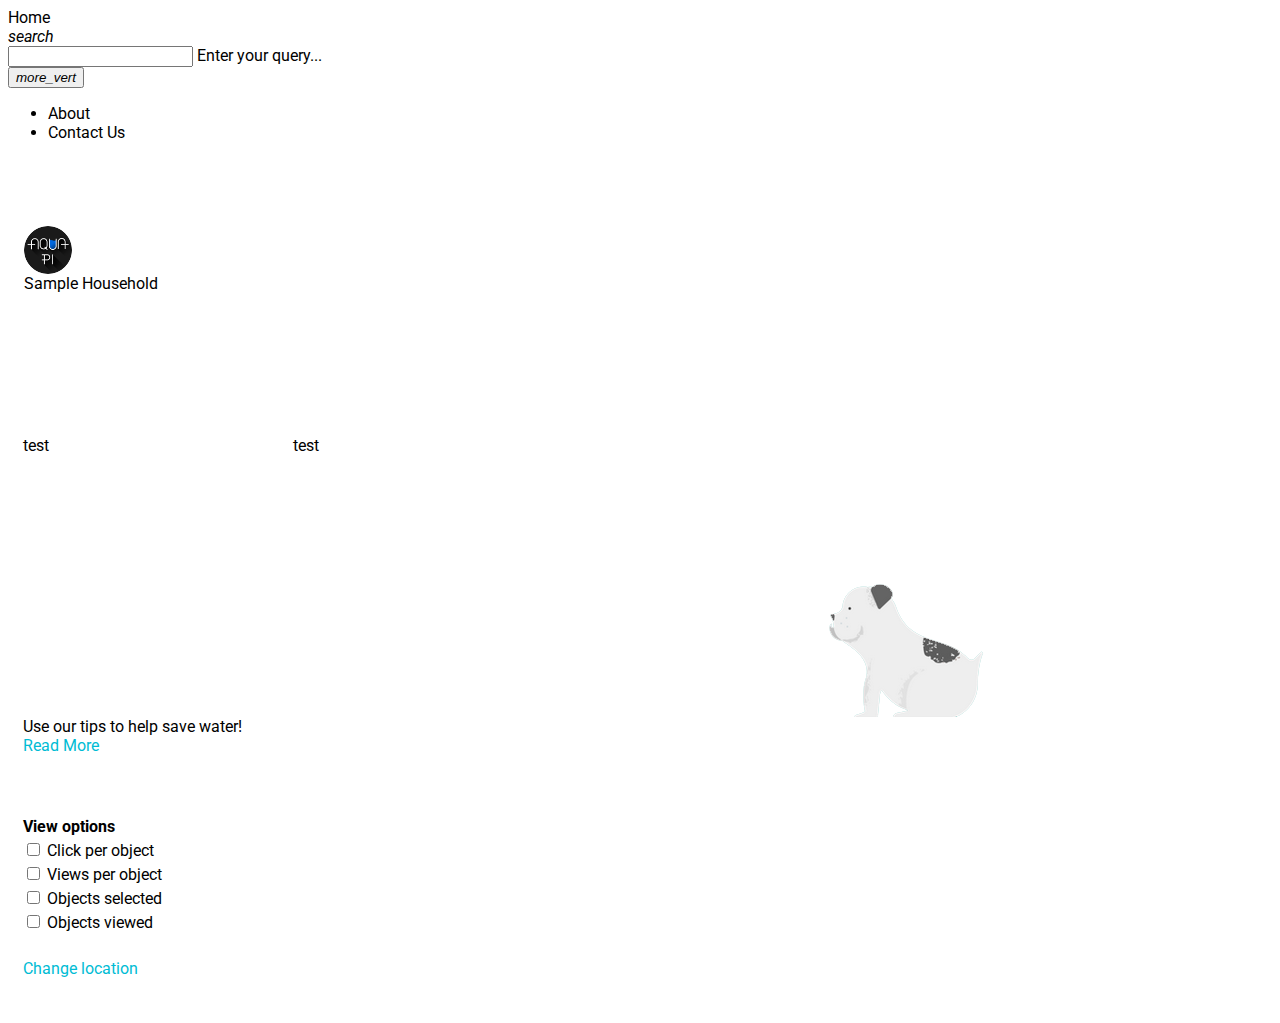
==== commit f0531bd5: "Organise charts & add line charts" ====
--- a/index.html
+++ b/index.html
@@ -4,8 +4,8 @@
         <meta charset="utf-8">
         <meta http-equiv="X-UA-Compatible" content="IE=edge">
         <meta name="viewport" content="width=device-width, initial-scale=1, minimum-scale=1.0">
-        <meta name="description" content="Demo webpage from AquaPi">
-        <title>Water Usage | AquaPi</title>
+        <meta name="description" content="Demo webpage from Traqua">
+        <title>Water Usage | Traqua</title>
 
         <!-- Add to homescreen for Chrome on Android -->
         <meta name="mobile-web-app-capable" content="yes">
@@ -14,7 +14,7 @@
         <!-- Add to homescreen for Safari on iOS -->
         <meta name="apple-mobile-web-app-capable" content="yes">
         <meta name="apple-mobile-web-app-status-bar-style" content="black">
-        <meta name="apple-mobile-web-app-title" content="AquaPi">
+        <meta name="apple-mobile-web-app-title" content="Traqua">
         <link rel="apple-touch-icon-precomposed" href="/images/logo-round.png">
 
         <!-- Tile icon for Win8 (144x144 + tile color) -->
@@ -80,7 +80,7 @@
             <main class="mdl-layout__content mdl-color--grey-100">
                 <div class="mdl-grid demo-content">
                     <div class="demo-charts mdl-color--white mdl-shadow--2dp mdl-cell mdl-cell--12-col mdl-card" id="totals-charts">
-                        <!-- CHARTS START -->
+                        <!-- CHARTS START
                         <h2 class="chart-group-heading">Totals</h2>
                         <div class="chart-container">
                             <center><h3 class="chart-title">Today</h3></center>
@@ -93,76 +93,10 @@
                         <div class="chart-container">
                             <center><h3 class="chart-title">This Month</h3></center>
                             <div class="chart" id="global_monthly_total"></div>
-                        </div>
-
-                        <style>
-                            .demo-layout .demo-navigation .mdl-navigation__link {
-                                -webkit-transition: background-color 1s, color 1s;
-                                transition: background-color 0.2s, color 0.2s;
-                            }
-                            .chart tspan {
-                                font-family: 'Roboto';
-                            }
-                            #totals-charts .chart-container {
-                                padding: 7px;
-                                display: inline-block;
-                                width: calc(33% - 14px);
-                            }
-                            .mdl-card {
-                                padding: 15px;
-                            }
-                            h1, h2, h3, h4, h5, h6 {
-                                margin: 0;
-                            }
-                            .chart-group-heading {
-                                margin: auto;
-                            }
-                            .chart-title {
-                                color: #37474f;
-                                font-style: italic;
-                                margin-bottom: -25px;
-                            }
-                        </style>
-
-                        <script>
-                            window.onload = function() {
-                                // only first doughnut chart initiation code is commented, as the code is the same for each one (apert from chart variable names)
-                                // retrieve data
-                                $.get("/totals/daily/global.csv", function(fileContent) {
-                                    // define chart
-                                    window.global_daily_total = Morris.Donut(getTotalsOptions(fileContent, 'global_daily_total'));
-                                    // define variable for currently selected segment (a number)
-                                    window.global_daily_total_currentSegment = { value: 0 };
-                                    // select iteam that will automatically be selected when chart is refreshed, if no other segments have been
-                                    // hovered over yet, to avoid unexpected segment selection alteration when chart refreshes for first time
-                                    window.global_daily_total.select(0);
-                                });
-                                $.get("/totals/weekly/global.csv", function(fileContent) {
-                                    window.global_weekly_total = Morris.Donut(getTotalsOptions(fileContent, 'global_weekly_total'));
-                                    window.global_weekly_total_currentSegment = { value: 0 };
-                                    window.global_weekly_total.select(0);
-                                });
-                                $.get("/totals/monthly/global.csv", function(fileContent) {
-                                    window.global_monthly_total = Morris.Donut(getTotalsOptions(fileContent, 'global_monthly_total'));
-                                    window.global_monthly_total_currentSegment = { value: 0 };
-                                    window.global_monthly_total.select(0);
-                                });
-
-                                // retrieve data
-                                $.get("/rates/daily/Bath.csv", function(fileContent) {
-                                    // define charttotals
-                                    window.Bath_daily_rate = Morris.Line(getRatesOptions(fileContent, 'Bath_daily_rate'));
-                                });
-
-                                // auto-update charts
-                                setInterval(function(){
-                                    updateTotals(window.global_daily_total, window.global_daily_total_currentSegment, "/totals/daily/global.csv");
-                                    updateTotals(window.global_weekly_total, window.global_weekly_total_currentSegment, "/totals/weekly/global.csv");
-                                    updateTotals(window.global_monthly_total, window.global_monthly_total_currentSegment, "/totals/monthly/global.csv");
-                                    updateRates(window.Bath_daily_rate, "/rates/daily/Bath.csv");
-                                },1000);
-                            }
-                        </script>
+                        </div>-->
+                        <span>test</span><!--
+                        --><span>test</span>
+
 
                         <!-- CHARTS END -->
                     </div>
@@ -274,4 +208,84 @@
         </svg>
         <script src="https://code.getmdl.io/1.3.0/material.min.js"></script>
     </body>
+    <style>
+        .demo-layout .demo-navigation .mdl-navigation__link {
+            -webkit-transition: background-color 1s, color 1s;
+            transition: background-color 0.2s, color 0.2s;
+        }
+        .chart tspan {
+            font-family: 'Roboto';
+        }
+        #totals-charts .chart-container {
+            padding: 7px;
+            display: inline-block;
+            width: calc(33% - 14px);
+        }
+        .mdl-card {
+            padding: 15px;
+        }
+        h1, h2, h3, h4, h5, h6 {
+            margin: 0;
+        }
+        .chart-group-heading {
+            margin: auto;
+        }
+        .chart-title {
+            color: #37474f;
+            font-style: italic;
+            margin-bottom: -25px;
+        }
+        .chart {
+            width: 100%;
+        }
+        #totals-charts span {
+            display: inline-block;
+            white-space: normal;
+            width: 25%;
+        }
+        #totals-charts {we
+            white-space: nowrap;
+            width: 100%;
+        }
+    </style>
+
+    <script>
+        window.onload = function() {
+            // only first doughnut chart initiation code is commented, as the code is the same for each one (apert from chart variable names)
+            // retrieve data
+            $.get("/totals/daily/global.csv", function(fileContent) {
+                // define chart
+                window.global_daily_total = Morris.Donut(getTotalsOptions(fileContent, 'global_daily_total'));
+                // define variable for currently selected segment (a number)
+                window.global_daily_total_currentSegment = { value: 0 };
+                // select iteam that will automatically be selected when chart is refreshed, if no other segments have been
+                // hovered over yet, to avoid unexpected segment selection alteration when chart refreshes for first time
+                window.global_daily_total.select(0);
+            });
+            $.get("/totals/weekly/global.csv", function(fileContent) {
+                window.global_weekly_total = Morris.Donut(getTotalsOptions(fileContent, 'global_weekly_total'));
+                window.global_weekly_total_currentSegment = { value: 0 };
+                window.global_weekly_total.select(0);
+            });
+            $.get("/totals/monthly/global.csv", function(fileContent) {
+                window.global_monthly_total = Morris.Donut(getTotalsOptions(fileContent, 'global_monthly_total'));
+                window.global_monthly_total_currentSegment = { value: 0 };
+                window.global_monthly_total.select(0);
+            });
+
+            // retrieve data
+            $.get("/rates/daily/Bath.csv", function(fileContent) {
+                // define charttotals
+                window.Bath_daily_rate = Morris.Line(getRatesOptions(fileContent, 'Bath_daily_rate'));
+            });
+
+            // auto-update charts
+            setInterval(function(){
+                updateTotals(window.global_daily_total, window.global_daily_total_currentSegment, "/totals/daily/global.csv");
+                updateTotals(window.global_weekly_total, window.global_weekly_total_currentSegment, "/totals/weekly/global.csv");
+                updateTotals(window.global_monthly_total, window.global_monthly_total_currentSegment, "/totals/monthly/global.csv");
+                updateRates(window.Bath_daily_rate, "/rates/daily/Bath.csv");
+            },1000);
+        }
+    </script>
 </html>
